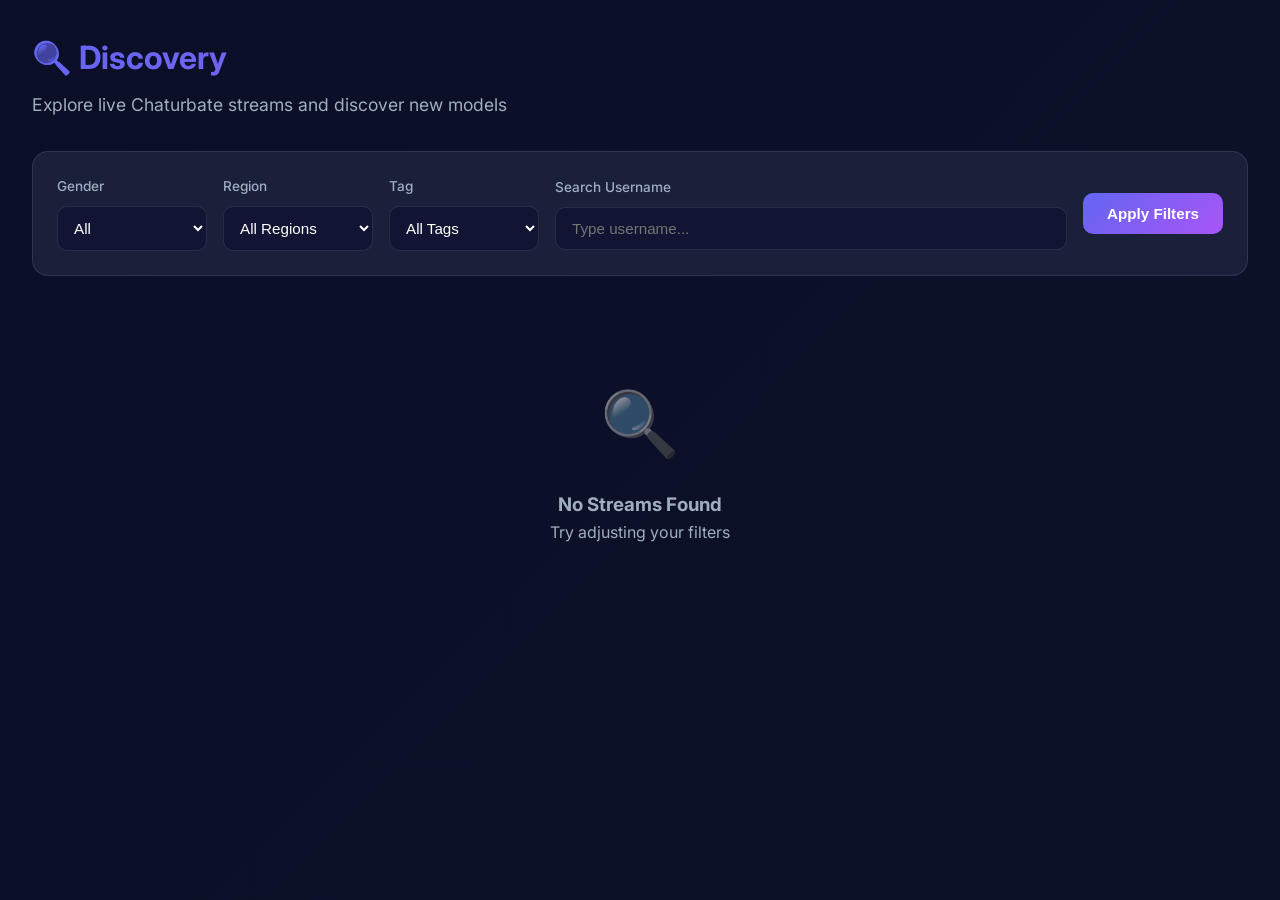
==== static/discovery.html @ 3f318bb4 "feat: ajouter une page de découverte pour parcourir les streams Chaturbate - Ajout d'une nouvelle ro" ====
<!doctype html>
<html lang="en">
<head>
  <meta charset="utf-8" />
  <meta name="viewport" content="width=device-width, initial-scale=1" />
  <title>Discovery - P-StreamRec</title>
  <link rel="preconnect" href="https://fonts.googleapis.com">
  <link rel="preconnect" href="https://fonts.gstatic.com" crossorigin>
  <link href="https://fonts.googleapis.com/css2?family=Inter:wght@400;500;600;700&display=swap" rel="stylesheet">
  <link rel="stylesheet" href="/static/styles.css">
  <style>
    * { margin: 0; padding: 0; box-sizing: border-box; }
    
    :root {
      --bg-primary: #0a0e27;
      --bg-secondary: #111432;
      --bg-card: #1a1f3a;
      --bg-card-hover: #232a4a;
      --text-primary: #ffffff;
      --text-secondary: #a0aec0;
      --accent: #6366f1;
      --accent-hover: #4f46e5;
      --success: #10b981;
      --danger: #ef4444;
      --border: rgba(255, 255, 255, 0.1);
      --shadow: 0 10px 30px rgba(0, 0, 0, 0.3);
    }
    
    body {
      font-family: 'Inter', -apple-system, BlinkMacSystemFont, 'Segoe UI', sans-serif;
      background: linear-gradient(135deg, var(--bg-primary) 0%, #0d1128 100%);
      color: var(--text-primary);
      min-height: 100vh;
      line-height: 1.6;
    }
    
    /* Container */
    .container {
      max-width: 1600px;
      margin: 0 auto;
      padding: 2rem;
    }
    
    /* Page Title */
    .page-title {
      font-size: 2rem;
      font-weight: 700;
      background: linear-gradient(135deg, #6366f1 0%, #a855f7 100%);
      background-clip: text;
      -webkit-background-clip: text;
      -webkit-text-fill-color: transparent;
      margin-bottom: 0.5rem;
    }
    
    .page-subtitle {
      color: var(--text-secondary);
      margin-bottom: 2rem;
      font-size: 1.1rem;
    }
    
    /* Filters */
    .filters {
      background: var(--bg-card);
      border-radius: 16px;
      padding: 1.5rem;
      margin-bottom: 2rem;
      border: 1px solid var(--border);
      display: flex;
      flex-wrap: wrap;
      gap: 1rem;
      align-items: center;
    }
    
    .filter-group {
      display: flex;
      flex-direction: column;
      gap: 0.5rem;
      min-width: 150px;
    }
    
    .filter-label {
      font-size: 0.85rem;
      color: var(--text-secondary);
      font-weight: 500;
    }
    
    .filter-select {
      padding: 0.75rem;
      background: var(--bg-secondary);
      border: 1px solid var(--border);
      border-radius: 10px;
      color: var(--text-primary);
      font-size: 0.95rem;
      cursor: pointer;
      transition: all 0.3s;
    }
    
    .filter-select:hover {
      border-color: var(--accent);
    }
    
    .filter-select:focus {
      outline: none;
      border-color: var(--accent);
      box-shadow: 0 0 0 3px rgba(99, 102, 241, 0.1);
    }
    
    .search-input {
      padding: 0.75rem 1rem;
      background: var(--bg-secondary);
      border: 1px solid var(--border);
      border-radius: 10px;
      color: var(--text-primary);
      font-size: 0.95rem;
      flex: 1;
      min-width: 200px;
      transition: all 0.3s;
    }
    
    .search-input:focus {
      outline: none;
      border-color: var(--accent);
      box-shadow: 0 0 0 3px rgba(99, 102, 241, 0.1);
    }
    
    .apply-filters-btn {
      padding: 0.75rem 1.5rem;
      background: linear-gradient(135deg, var(--accent) 0%, #a855f7 100%);
      color: white;
      border: none;
      border-radius: 10px;
      font-weight: 600;
      cursor: pointer;
      transition: all 0.3s;
      font-size: 0.95rem;
    }
    
    .apply-filters-btn:hover {
      transform: translateY(-2px);
      box-shadow: 0 6px 20px rgba(99, 102, 241, 0.4);
    }
    
    /* Stats */
    .stats {
      display: flex;
      gap: 1rem;
      margin-bottom: 1.5rem;
      flex-wrap: wrap;
    }
    
    .stat-card {
      background: var(--bg-card);
      border: 1px solid var(--border);
      border-radius: 12px;
      padding: 1rem 1.5rem;
      display: flex;
      align-items: center;
      gap: 0.75rem;
    }
    
    .stat-icon {
      font-size: 1.5rem;
    }
    
    .stat-info {
      display: flex;
      flex-direction: column;
    }
    
    .stat-value {
      font-size: 1.5rem;
      font-weight: 700;
      color: var(--accent);
    }
    
    .stat-label {
      font-size: 0.85rem;
      color: var(--text-secondary);
    }
    
    /* Streams Grid */
    .streams-grid {
      display: grid;
      grid-template-columns: repeat(auto-fill, minmax(280px, 1fr));
      gap: 1.5rem;
      margin-bottom: 2rem;
    }
    
    .stream-card {
      background: var(--bg-card);
      border-radius: 16px;
      overflow: hidden;
      cursor: pointer;
      transition: all 0.3s;
      border: 1px solid var(--border);
      position: relative;
    }
    
    .stream-card:hover {
      transform: translateY(-8px);
      box-shadow: var(--shadow);
      border-color: var(--accent);
    }
    
    .stream-thumbnail {
      width: 100%;
      height: 200px;
      object-fit: cover;
      background: linear-gradient(135deg, #1a1f3a 0%, #2d3356 100%);
    }
    
    .stream-info {
      padding: 1rem;
    }
    
    .stream-header {
      display: flex;
      justify-content: space-between;
      align-items: start;
      margin-bottom: 0.75rem;
    }
    
    .stream-username {
      font-size: 1.05rem;
      font-weight: 600;
      color: var(--text-primary);
      text-overflow: ellipsis;
      overflow: hidden;
      white-space: nowrap;
      max-width: 180px;
    }
    
    .stream-viewers {
      display: flex;
      align-items: center;
      gap: 0.35rem;
      font-size: 0.85rem;
      color: var(--text-secondary);
      background: rgba(99, 102, 241, 0.1);
      padding: 0.25rem 0.5rem;
      border-radius: 6px;
    }
    
    .stream-subject {
      font-size: 0.85rem;
      color: var(--text-secondary);
      margin-bottom: 0.75rem;
      display: -webkit-box;
      -webkit-line-clamp: 2;
      line-clamp: 2;
      -webkit-box-orient: vertical;
      overflow: hidden;
      min-height: 2.5rem;
    }
    
    .stream-meta {
      display: flex;
      gap: 0.5rem;
      flex-wrap: wrap;
      margin-bottom: 0.75rem;
    }
    
    .meta-badge {
      font-size: 0.75rem;
      padding: 0.25rem 0.6rem;
      border-radius: 6px;
      background: rgba(99, 102, 241, 0.15);
      color: var(--text-primary);
      border: 1px solid rgba(99, 102, 241, 0.3);
    }
    
    .stream-actions {
      display: flex;
      gap: 0.5rem;
      margin-top: 0.75rem;
    }
    
    .btn-watch {
      flex: 1;
      padding: 0.6rem;
      background: linear-gradient(135deg, var(--accent) 0%, #a855f7 100%);
      color: white;
      border: none;
      border-radius: 8px;
      font-weight: 600;
      cursor: pointer;
      transition: all 0.3s;
      font-size: 0.85rem;
    }
    
    .btn-watch:hover {
      transform: translateY(-2px);
      box-shadow: 0 4px 12px rgba(99, 102, 241, 0.4);
    }
    
    .btn-add {
      padding: 0.6rem 1rem;
      background: var(--bg-secondary);
      color: var(--text-primary);
      border: 1px solid var(--border);
      border-radius: 8px;
      font-weight: 600;
      cursor: pointer;
      transition: all 0.3s;
      font-size: 0.85rem;
    }
    
    .btn-add:hover {
      background: var(--success);
      border-color: var(--success);
      color: white;
    }
    
    .badge-overlay {
      position: absolute;
      top: 12px;
      right: 12px;
      padding: 0.35rem 0.75rem;
      border-radius: 20px;
      font-size: 0.75rem;
      font-weight: 600;
      background: rgba(239, 68, 68, 0.9);
      backdrop-filter: blur(10px);
    }
    
    .badge-hd {
      position: absolute;
      top: 12px;
      left: 12px;
      padding: 0.25rem 0.5rem;
      border-radius: 6px;
      font-size: 0.7rem;
      font-weight: 700;
      background: rgba(99, 102, 241, 0.9);
      backdrop-filter: blur(10px);
    }
    
    .badge-new {
      position: absolute;
      top: 45px;
      left: 12px;
      padding: 0.25rem 0.5rem;
      border-radius: 6px;
      font-size: 0.7rem;
      font-weight: 700;
      background: rgba(16, 185, 129, 0.9);
      backdrop-filter: blur(10px);
    }
    
    /* Pagination */
    .pagination {
      display: flex;
      justify-content: center;
      align-items: center;
      gap: 0.5rem;
      margin-top: 2rem;
    }
    
    .page-btn {
      padding: 0.75rem 1.25rem;
      background: var(--bg-card);
      border: 1px solid var(--border);
      border-radius: 10px;
      color: var(--text-primary);
      cursor: pointer;
      transition: all 0.3s;
      font-weight: 600;
    }
    
    .page-btn:hover:not(:disabled) {
      background: var(--accent);
      border-color: var(--accent);
    }
    
    .page-btn:disabled {
      opacity: 0.3;
      cursor: not-allowed;
    }
    
    .page-btn.active {
      background: var(--accent);
      border-color: var(--accent);
    }
    
    .page-info {
      color: var(--text-secondary);
      font-size: 0.95rem;
    }
    
    /* Loading */
    .loading {
      text-align: center;
      padding: 4rem 2rem;
      color: var(--text-secondary);
    }
    
    .loading-spinner {
      font-size: 3rem;
      animation: spin 1s linear infinite;
    }
    
    @keyframes spin {
      from { transform: rotate(0deg); }
      to { transform: rotate(360deg); }
    }
    
    /* Empty State */
    .empty-state {
      text-align: center;
      padding: 4rem 2rem;
      color: var(--text-secondary);
    }
    
    .empty-state-icon {
      font-size: 4rem;
      margin-bottom: 1rem;
      opacity: 0.5;
    }
  </style>
  <script src="/static/loader.js"></script>
</head>
<body>
  <div id="header-placeholder"></div>
  
  <div class="container">
    <h1 class="page-title">🔍 Discovery</h1>
    <p class="page-subtitle">Explore live Chaturbate streams and discover new models</p>
    
    <!-- Filters -->
    <div class="filters">
      <div class="filter-group">
        <label class="filter-label">Gender</label>
        <select class="filter-select" id="filterGender">
          <option value="">All</option>
          <option value="f">Female</option>
          <option value="m">Male</option>
          <option value="c">Couple</option>
          <option value="t">Trans</option>
        </select>
      </div>
      
      <div class="filter-group">
        <label class="filter-label">Region</label>
        <select class="filter-select" id="filterRegion">
          <option value="">All Regions</option>
          <option value="north_america">North America</option>
          <option value="south_america">South America</option>
          <option value="europe">Europe</option>
          <option value="asia">Asia</option>
          <option value="other">Other</option>
        </select>
      </div>
      
      <div class="filter-group">
        <label class="filter-label">Tag</label>
        <select class="filter-select" id="filterTag">
          <option value="">All Tags</option>
        </select>
      </div>
      
      <div class="filter-group" style="flex: 1; min-width: 250px;">
        <label class="filter-label">Search Username</label>
        <input type="text" class="search-input" id="searchUsername" placeholder="Type username...">
      </div>
      
      <button class="apply-filters-btn" onclick="applyFilters()">Apply Filters</button>
    </div>
    
    <!-- Stats -->
    <div class="stats" id="statsContainer" style="display: none;">
      <div class="stat-card">
        <div class="stat-icon">🎥</div>
        <div class="stat-info">
          <div class="stat-value" id="statTotal">0</div>
          <div class="stat-label">Live Streams</div>
        </div>
      </div>
      
      <div class="stat-card">
        <div class="stat-icon">👁️</div>
        <div class="stat-info">
          <div class="stat-value" id="statViewers">0</div>
          <div class="stat-label">Total Viewers</div>
        </div>
      </div>
    </div>
    
    <!-- Loading State -->
    <div class="loading" id="loadingState">
      <div class="loading-spinner">⏳</div>
      <p>Loading streams...</p>
    </div>
    
    <!-- Streams Grid -->
    <div class="streams-grid" id="streamsGrid" style="display: none;"></div>
    
    <!-- Empty State -->
    <div class="empty-state" id="emptyState" style="display: none;">
      <div class="empty-state-icon">🔍</div>
      <h3>No Streams Found</h3>
      <p>Try adjusting your filters</p>
    </div>
    
    <!-- Pagination -->
    <div class="pagination" id="paginationContainer" style="display: none;">
      <button class="page-btn" id="prevBtn" onclick="changePage(-1)">← Previous</button>
      <span class="page-info" id="pageInfo">Page 1 of 1</span>
      <button class="page-btn" id="nextBtn" onclick="changePage(1)">Next →</button>
    </div>
  </div>

  <script>
    let currentPage = 1;
    let currentFilters = {
      gender: '',
      region: '',
      tag: ''
    };
    let totalPages = 1;
    
    // Load tags on page load
    async function loadTags() {
      try {
        const res = await fetch('/api/discover/tags');
        const data = await res.json();
        
        const tagSelect = document.getElementById('filterTag');
        data.tags.forEach(tag => {
          const option = document.createElement('option');
          option.value = tag;
          option.textContent = tag;
          tagSelect.appendChild(option);
        });
      } catch (e) {
        console.error('Error loading tags:', e);
      }
    }
    
    // Load streams
    async function loadStreams() {
      const loadingState = document.getElementById('loadingState');
      const streamsGrid = document.getElementById('streamsGrid');
      const emptyState = document.getElementById('emptyState');
      const paginationContainer = document.getElementById('paginationContainer');
      const statsContainer = document.getElementById('statsContainer');
      
      loadingState.style.display = 'block';
      streamsGrid.style.display = 'none';
      emptyState.style.display = 'none';
      paginationContainer.style.display = 'none';
      statsContainer.style.display = 'none';
      
      try {
        const params = new URLSearchParams({
          page: currentPage,
          limit: 90
        });
        
        if (currentFilters.gender) params.append('gender', currentFilters.gender);
        if (currentFilters.region) params.append('region', currentFilters.region);
        if (currentFilters.tag) params.append('tag', currentFilters.tag);
        
        const res = await fetch(`/api/discover/streams?${params}`);
        const data = await res.json();
        
        loadingState.style.display = 'none';
        
        if (data.streams && data.streams.length > 0) {
          renderStreams(data.streams);
          streamsGrid.style.display = 'grid';
          
          // Update stats
          document.getElementById('statTotal').textContent = data.total || data.streams.length;
          const totalViewers = data.streams.reduce((sum, s) => sum + (s.viewers || 0), 0);
          document.getElementById('statViewers').textContent = totalViewers.toLocaleString();
          statsContainer.style.display = 'flex';
          
          // Update pagination
          totalPages = data.total_pages || 1;
          updatePagination();
          paginationContainer.style.display = 'flex';
        } else {
          emptyState.style.display = 'block';
        }
      } catch (e) {
        console.error('Error loading streams:', e);
        loadingState.style.display = 'none';
        emptyState.style.display = 'block';
      }
    }
    
    // Render streams
    function renderStreams(streams) {
      const grid = document.getElementById('streamsGrid');
      grid.innerHTML = '';
      
      // Filter by search if provided
      const searchTerm = document.getElementById('searchUsername').value.toLowerCase().trim();
      let filteredStreams = streams;
      
      if (searchTerm) {
        filteredStreams = streams.filter(s => 
          s.username.toLowerCase().includes(searchTerm)
        );
      }
      
      if (filteredStreams.length === 0) {
        grid.style.display = 'none';
        document.getElementById('emptyState').style.display = 'block';
        return;
      }
      
      filteredStreams.forEach(stream => {
        const card = document.createElement('div');
        card.className = 'stream-card';
        
        const genderIcon = {
          'female': '👩',
          'male': '👨',
          'couple': '👫',
          'trans': '🏳️‍⚧️'
        }[stream.gender] || '👤';
        
        card.innerHTML = `
          <div style="position: relative;">
            <img src="${stream.thumbnailUrl || stream.thumbnail}" 
                 alt="${stream.username}" 
                 class="stream-thumbnail"
                 onerror="this.src='data:image/svg+xml,%3Csvg xmlns=%22http://www.w3.org/2000/svg%22 width=%22280%22 height=%22200%22%3E%3Crect fill=%22%231a1f3a%22 width=%22280%22 height=%22200%22/%3E%3Ctext x=%2250%25%22 y=%2250%25%22 dominant-baseline=%22middle%22 text-anchor=%22middle%22 fill=%22%23a0aec0%22 font-size=%2218%22%3E${stream.username}%3C/text%3E%3C/svg%3E'">
            ${stream.viewers ? `<div class="badge-overlay">🔴 LIVE</div>` : ''}
            ${stream.isHd ? `<div class="badge-hd">HD</div>` : ''}
            ${stream.isNew ? `<div class="badge-new">NEW</div>` : ''}
          </div>
          
          <div class="stream-info">
            <div class="stream-header">
              <div class="stream-username" title="${stream.username}">${stream.username}</div>
              ${stream.viewers ? `<div class="stream-viewers">👁️ ${stream.viewers.toLocaleString()}</div>` : ''}
            </div>
            
            ${stream.roomSubject ? `<div class="stream-subject">${escapeHtml(stream.roomSubject)}</div>` : '<div class="stream-subject" style="min-height: 2.5rem;"></div>'}
            
            <div class="stream-meta">
              ${stream.gender ? `<span class="meta-badge">${genderIcon} ${stream.gender}</span>` : ''}
              ${stream.age ? `<span class="meta-badge">🎂 ${stream.age}</span>` : ''}
              ${stream.location ? `<span class="meta-badge">📍 ${escapeHtml(stream.location)}</span>` : ''}
            </div>
            
            <div class="stream-actions">
              <button class="btn-watch" onclick="window.open('${stream.chatUrl}', '_blank')">
                👁️ Watch
              </button>
              <button class="btn-add" onclick="addStreamToModels('${stream.username}')" title="Add to my models">
                ➕
              </button>
            </div>
          </div>
        `;
        
        grid.appendChild(card);
      });
    }
    
    // Helper to escape HTML
    function escapeHtml(text) {
      const div = document.createElement('div');
      div.textContent = text;
      return div.innerHTML;
    }
    
    // Add stream to models
    async function addStreamToModels(username) {
      try {
        const res = await fetch('/api/models', {
          method: 'POST',
          headers: { 'Content-Type': 'application/json' },
          body: JSON.stringify({
            username: username,
            autoRecord: true,
            recordQuality: 'best',
            retentionDays: 30
          })
        });
        
        if (res.ok) {
          alert(`✅ ${username} added to your models!`);
        } else if (res.status === 409) {
          alert(`⚠️ ${username} is already in your models.`);
        } else {
          alert('❌ Error adding model.');
        }
      } catch (e) {
        console.error('Error adding model:', e);
        alert('❌ Error adding model.');
      }
    }
    
    // Apply filters
    function applyFilters() {
      currentFilters.gender = document.getElementById('filterGender').value;
      currentFilters.region = document.getElementById('filterRegion').value;
      currentFilters.tag = document.getElementById('filterTag').value;
      currentPage = 1;
      loadStreams();
    }
    
    // Change page
    function changePage(delta) {
      const newPage = currentPage + delta;
      if (newPage >= 1 && newPage <= totalPages) {
        currentPage = newPage;
        loadStreams();
        window.scrollTo({ top: 0, behavior: 'smooth' });
      }
    }
    
    // Update pagination UI
    function updatePagination() {
      document.getElementById('pageInfo').textContent = `Page ${currentPage} of ${totalPages}`;
      document.getElementById('prevBtn').disabled = currentPage === 1;
      document.getElementById('nextBtn').disabled = currentPage >= totalPages;
    }
    
    // Search on Enter
    document.addEventListener('DOMContentLoaded', () => {
      document.getElementById('searchUsername').addEventListener('keypress', (e) => {
        if (e.key === 'Enter') {
          applyFilters();
        }
      });
      
      loadTags();
      loadStreams();
    });
  </script>
  
  <div id="footer-placeholder"></div>
</body>
</html>
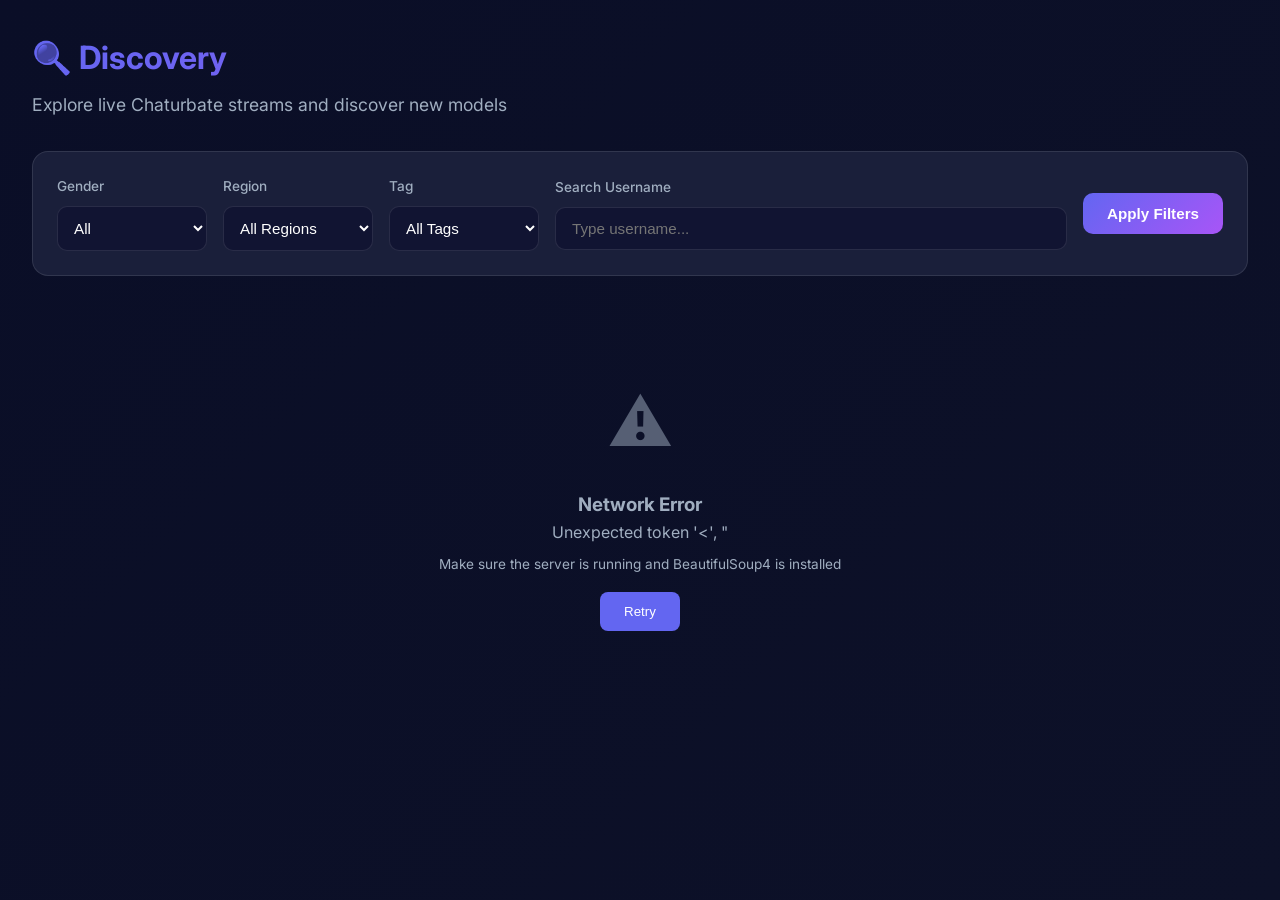
==== commit 27c96e44: "feat: remplacer l'API par le web scraping pour Chaturbate - Remplacé l'utilisation de l'API publique" ====
--- a/static/discovery.html
+++ b/static/discovery.html
@@ -560,12 +560,30 @@
         if (currentFilters.region) params.append('region', currentFilters.region);
         if (currentFilters.tag) params.append('tag', currentFilters.tag);
         
+        console.log('Fetching streams with params:', params.toString());
+        
         const res = await fetch(`/api/discover/streams?${params}`);
+        console.log('Response status:', res.status);
+        
         const data = await res.json();
+        console.log('Response data:', data);
         
         loadingState.style.display = 'none';
         
+        if (data.error) {
+          console.error('API Error:', data.error);
+          document.getElementById('emptyState').innerHTML = `
+            <div class="empty-state-icon">⚠️</div>
+            <h3>Error Loading Streams</h3>
+            <p>${data.error}</p>
+            <button onclick="loadStreams()" style="margin-top: 1rem; padding: 0.75rem 1.5rem; background: var(--accent); color: white; border: none; border-radius: 8px; cursor: pointer;">Retry</button>
+          `;
+          emptyState.style.display = 'block';
+          return;
+        }
+        
         if (data.streams && data.streams.length > 0) {
+          console.log('Rendering', data.streams.length, 'streams');
           renderStreams(data.streams);
           streamsGrid.style.display = 'grid';
           
@@ -580,11 +598,25 @@
           updatePagination();
           paginationContainer.style.display = 'flex';
         } else {
+          console.warn('No streams found');
+          document.getElementById('emptyState').innerHTML = `
+            <div class="empty-state-icon">🔍</div>
+            <h3>No Streams Found</h3>
+            <p>Try adjusting your filters or check your internet connection</p>
+            <button onclick="loadStreams()" style="margin-top: 1rem; padding: 0.75rem 1.5rem; background: var(--accent); color: white; border: none; border-radius: 8px; cursor: pointer;">Retry</button>
+          `;
           emptyState.style.display = 'block';
         }
       } catch (e) {
         console.error('Error loading streams:', e);
         loadingState.style.display = 'none';
+        document.getElementById('emptyState').innerHTML = `
+          <div class="empty-state-icon">⚠️</div>
+          <h3>Network Error</h3>
+          <p>${e.message}</p>
+          <p style="font-size: 0.85rem; margin-top: 0.5rem; color: var(--text-secondary);">Make sure the server is running and BeautifulSoup4 is installed</p>
+          <button onclick="loadStreams()" style="margin-top: 1rem; padding: 0.75rem 1.5rem; background: var(--accent); color: white; border: none; border-radius: 8px; cursor: pointer;">Retry</button>
+        `;
         emptyState.style.display = 'block';
       }
     }
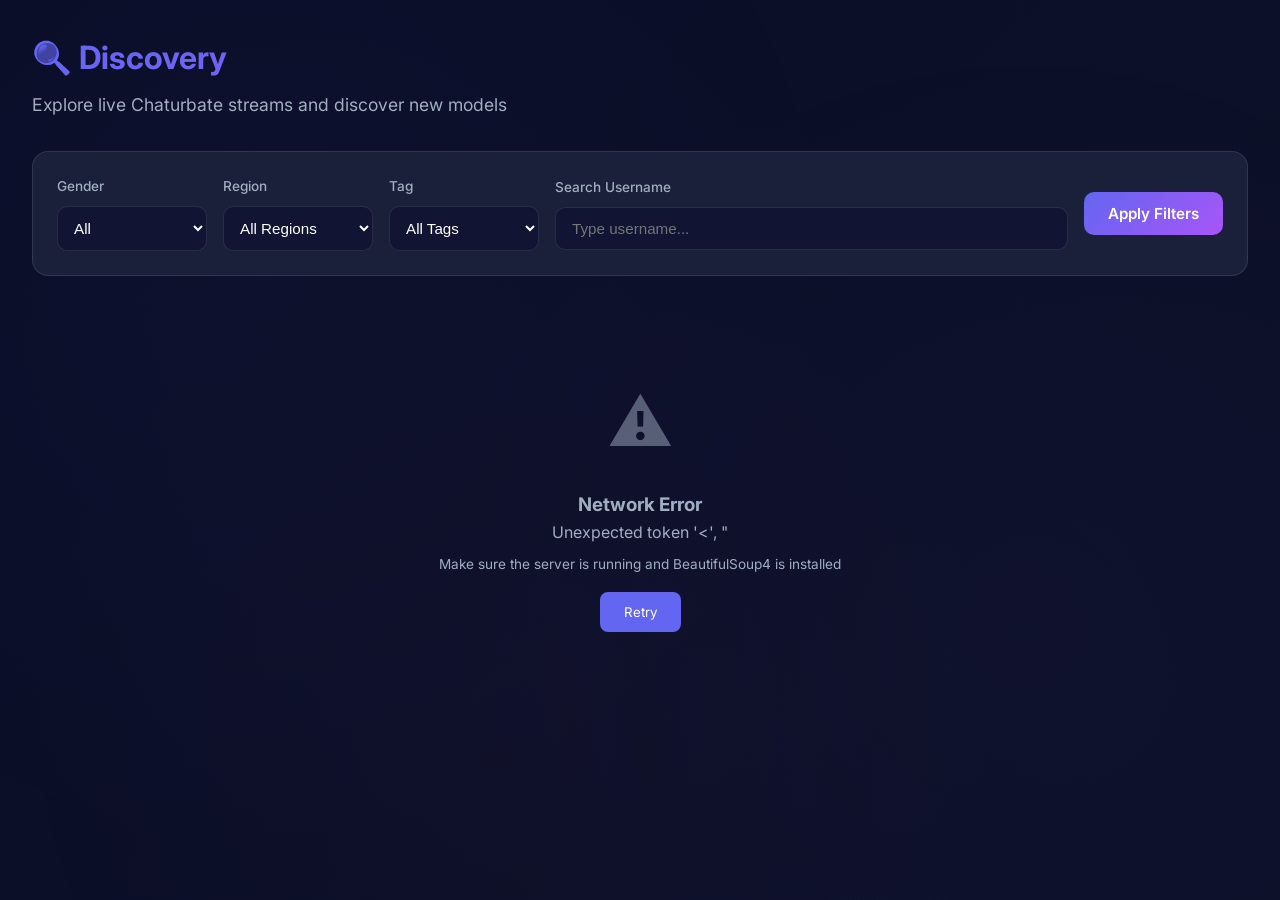
==== commit 1daae320: "refactor: déplacer les fonctions de paramètres vers un fichier dédié - Extrait les fonctions de gest" ====
--- a/static/discovery.html
+++ b/static/discovery.html
@@ -418,9 +418,24 @@
     }
   </style>
   <script src="/static/loader.js"></script>
+  <script src="/static/settings.js"></script>
 </head>
 <body>
   <div id="header-placeholder"></div>
+  
+  <script>
+    // Inject header-right content after header loads
+    document.addEventListener('DOMContentLoaded', () => {
+      setTimeout(() => {
+        const headerRight = document.getElementById('headerRight');
+        if (headerRight) {
+          headerRight.innerHTML = `
+            <button class="settings-btn" onclick="openSettingsModal()" title="Settings">⚙️</button>
+          `;
+        }
+      }, 100);
+    });
+  </script>
   
   <div class="container">
     <h1 class="page-title">🔍 Discovery</h1>
@@ -572,11 +587,42 @@
         
         if (data.error) {
           console.error('API Error:', data.error);
+          
+          // Check if it's a 403 error
+          const is403 = data.error.includes('403') || data.error.includes('Forbidden');
+          const errorTitle = is403 ? '🚫 Access Blocked by Chaturbate' : '⚠️ Error Loading Streams';
+          
+          let errorDetails = `<p style="color: var(--text-secondary); margin: 1rem 0;">${escapeHtml(data.error)}</p>`;
+          
+          if (is403) {
+            errorDetails += `
+              <div style="background: rgba(239, 68, 68, 0.1); border: 1px solid rgba(239, 68, 68, 0.3); border-radius: 12px; padding: 1.5rem; margin: 1.5rem 0; text-align: left;">
+                <h4 style="color: var(--danger); margin: 0 0 1rem 0; font-size: 1.1rem;">📋 Quick Fix:</h4>
+                <p style="color: var(--text-primary); line-height: 1.8; margin: 0 0 1rem 0;">
+                  Click the <strong>⚙️ Settings</strong> button above and add your Chaturbate cookie to enable Discovery.
+                </p>
+                <button onclick="openSettingsModal(); document.getElementById('emptyState').style.display = 'none';" style="width: 100%; padding: 0.875rem; background: var(--success); color: white; border: none; border-radius: 8px; cursor: pointer; font-weight: 600; font-size: 1rem;">
+                  ⚙️ Open Settings & Configure Cookie
+                </button>
+                <details style="margin-top: 1rem;">
+                  <summary style="cursor: pointer; color: var(--accent); font-weight: 600;">📋 Detailed Instructions</summary>
+                  <ol style="color: var(--text-secondary); line-height: 1.8; padding-left: 1.5rem; margin: 1rem 0 0 0; font-size: 0.9rem;">
+                    <li>Open <a href="https://chaturbate.com" target="_blank" style="color: var(--accent);">chaturbate.com</a> in your browser</li>
+                    <li>Press <kbd style="background: var(--bg-secondary); padding: 0.2rem 0.4rem; border-radius: 4px;">F12</kbd> to open DevTools</li>
+                    <li>Go to <strong>Application</strong> tab → <strong>Cookies</strong></li>
+                    <li>Copy the <code style="background: var(--bg-secondary); padding: 0.2rem 0.4rem; border-radius: 4px;">csrftoken</code> value</li>
+                    <li>Paste it in Settings as: <code style="background: var(--bg-secondary); padding: 0.2rem 0.4rem; border-radius: 4px;">csrftoken=YOUR_VALUE</code></li>
+                  </ol>
+                </details>
+              </div>
+            `;
+          }
+          
           document.getElementById('emptyState').innerHTML = `
-            <div class="empty-state-icon">⚠️</div>
-            <h3>Error Loading Streams</h3>
-            <p>${data.error}</p>
-            <button onclick="loadStreams()" style="margin-top: 1rem; padding: 0.75rem 1.5rem; background: var(--accent); color: white; border: none; border-radius: 8px; cursor: pointer;">Retry</button>
+            <div class="empty-state-icon">${is403 ? '🚫' : '⚠️'}</div>
+            <h3>${errorTitle}</h3>
+            ${errorDetails}
+            ${!is403 ? '<button onclick="loadStreams()" style="margin-top: 1rem; padding: 0.75rem 1.5rem; background: var(--accent); color: white; border: none; border-radius: 8px; cursor: pointer; font-weight: 600;">🔄 Retry</button>' : ''}
           `;
           emptyState.style.display = 'block';
           return;
--- a/static/styles.css
+++ b/static/styles.css
@@ -0,0 +1,1296 @@
+/* ============================================
+   GLOBAL STYLES & VARIABLES
+   ============================================ */
+
+* { 
+  margin: 0; 
+  padding: 0; 
+  box-sizing: border-box; 
+}
+
+:root {
+  /* Couleurs principales */
+  --bg-primary: #0a0e27;
+  --bg-secondary: #111432;
+  --bg-dark: #0f1419;
+  --bg-card: #1a1f3a;
+  --bg-card-hover: #232a4a;
+  --bg-glass: rgba(26, 31, 58, 0.7);
+  
+  /* Texte */
+  --text-primary: #ffffff;
+  --text-secondary: #a0aec0;
+  --text-muted: #6b7280;
+  
+  /* Accents */
+  --accent: #6366f1;
+  --accent-hover: #4f46e5;
+  --accent-light: #818cf8;
+  --success: #10b981;
+  --success-light: #34d399;
+  --danger: #ef4444;
+  --danger-light: #f87171;
+  --warning: #f59e0b;
+  
+  /* Bordures & Ombres */
+  --border: rgba(255, 255, 255, 0.1);
+  --border-light: rgba(255, 255, 255, 0.05);
+  --shadow-sm: 0 2px 8px rgba(0, 0, 0, 0.1);
+  --shadow: 0 10px 30px rgba(0, 0, 0, 0.3);
+  --shadow-lg: 0 20px 60px rgba(0, 0, 0, 0.5);
+  --shadow-glow: 0 0 20px rgba(99, 102, 241, 0.3);
+  
+  /* Animations */
+  --transition-fast: 0.15s ease;
+  --transition-normal: 0.3s cubic-bezier(0.4, 0, 0.2, 1);
+  --transition-slow: 0.5s cubic-bezier(0.4, 0, 0.2, 1);
+}
+
+body {
+  font-family: 'Inter', -apple-system, BlinkMacSystemFont, 'Segoe UI', sans-serif;
+  background: linear-gradient(135deg, var(--bg-primary) 0%, #0d1128 50%, #0a0e27 100%);
+  background-attachment: fixed;
+  color: var(--text-primary);
+  line-height: 1.6;
+  min-height: 100vh;
+  overflow-x: hidden;
+  -webkit-font-smoothing: antialiased;
+  -moz-osx-font-smoothing: grayscale;
+}
+
+/* Effet de particules subtil en arrière-plan */
+body::before {
+  content: '';
+  position: fixed;
+  top: 0;
+  left: 0;
+  width: 100%;
+  height: 100%;
+  background-image: 
+    radial-gradient(circle at 20% 30%, rgba(99, 102, 241, 0.03) 0%, transparent 50%),
+    radial-gradient(circle at 80% 70%, rgba(139, 92, 246, 0.03) 0%, transparent 50%),
+    radial-gradient(circle at 40% 80%, rgba(236, 72, 153, 0.02) 0%, transparent 50%);
+  pointer-events: none;
+  z-index: 0;
+}
+
+/* ============================================
+   HEADER
+   ============================================ */
+
+.header {
+  background: var(--bg-glass);
+  backdrop-filter: blur(20px) saturate(180%);
+  -webkit-backdrop-filter: blur(20px) saturate(180%);
+  border-bottom: 1px solid var(--border);
+  padding: 1.5rem 2rem;
+  display: flex;
+  justify-content: space-between;
+  align-items: center;
+  position: sticky;
+  top: 0;
+  z-index: 1000;
+  box-shadow: 0 4px 20px rgba(0, 0, 0, 0.15);
+  transition: all var(--transition-normal);
+}
+
+.header::after {
+  content: '';
+  position: absolute;
+  bottom: -1px;
+  left: 0;
+  right: 0;
+  height: 1px;
+  background: linear-gradient(90deg, transparent, var(--accent), transparent);
+  opacity: 0.3;
+}
+
+.header-left {
+  display: flex;
+  align-items: center;
+  gap: 1.5rem;
+  position: relative;
+  z-index: 1;
+}
+
+.logo {
+  font-size: 1.75rem;
+  font-weight: 700;
+  background: linear-gradient(135deg, #8b5cf6 0%, #ec4899 100%);
+  -webkit-background-clip: text;
+  -webkit-text-fill-color: transparent;
+  background-clip: text;
+  cursor: pointer;
+  user-select: none;
+  transition: all var(--transition-normal);
+  letter-spacing: -0.5px;
+  position: relative;
+}
+
+.logo:hover {
+  transform: scale(1.05);
+  filter: brightness(1.2);
+}
+
+.logo::after {
+  content: '';
+  position: absolute;
+  bottom: -2px;
+  left: 0;
+  width: 0;
+  height: 2px;
+  background: linear-gradient(135deg, #8b5cf6 0%, #ec4899 100%);
+  transition: width var(--transition-normal);
+}
+
+.logo:hover::after {
+  width: 100%;
+}
+
+.version {
+  font-size: 0.75rem;
+  color: var(--text-secondary);
+  background: rgba(99, 102, 241, 0.15);
+  padding: 0.35rem 0.75rem;
+  border-radius: 6px;
+  border: 1px solid rgba(99, 102, 241, 0.3);
+  font-weight: 500;
+  transition: all var(--transition-normal);
+  cursor: default;
+}
+
+.version:hover {
+  background: rgba(99, 102, 241, 0.25);
+  border-color: rgba(99, 102, 241, 0.5);
+  transform: translateY(-1px);
+}
+
+.header-right {
+  display: flex;
+  align-items: center;
+  gap: 1rem;
+  position: relative;
+  z-index: 1;
+}
+
+.back-btn {
+  border: none;
+  background: rgba(255, 255, 255, 0.05);
+  color: var(--text-primary);
+  font-size: 1.5rem;
+  cursor: pointer;
+  padding: 0.75rem;
+  border-radius: 12px;
+  transition: all var(--transition-normal);
+  border: 1px solid var(--border);
+}
+
+.back-btn:hover {
+  background: rgba(255, 255, 255, 0.1);
+  transform: translateY(-2px);
+  box-shadow: var(--shadow-sm);
+  border-color: var(--accent);
+}
+
+/* ============================================
+   ADD BUTTON
+   ============================================ */
+
+.add-btn {
+  width: 56px;
+  height: 56px;
+  border-radius: 50%;
+  background: linear-gradient(135deg, #8b5cf6 0%, #ec4899 100%);
+  border: 2px solid rgba(255, 255, 255, 0.2);
+  color: white;
+  font-size: 32px;
+  font-weight: 300;
+  line-height: 1;
+  cursor: pointer;
+  transition: all var(--transition-normal);
+  display: flex;
+  align-items: center;
+  justify-content: center;
+  box-shadow: 0 8px 24px rgba(139, 92, 246, 0.4);
+  position: relative;
+  overflow: visible;
+}
+
+.add-btn::before {
+  content: '';
+  position: absolute;
+  width: 100%;
+  height: 100%;
+  border-radius: 50%;
+  background: linear-gradient(135deg, #8b5cf6 0%, #ec4899 100%);
+  opacity: 0.5;
+  animation: pulse-ring 2s cubic-bezier(0.4, 0, 0.6, 1) infinite;
+  z-index: -1;
+}
+
+@keyframes pulse-ring {
+  0% {
+    transform: scale(1);
+    opacity: 0.5;
+  }
+  50%, 100% {
+    transform: scale(1.5);
+    opacity: 0;
+  }
+}
+
+.add-btn:hover {
+  transform: scale(1.15) rotate(90deg);
+  box-shadow: 0 12px 32px rgba(139, 92, 246, 0.6), var(--shadow-glow);
+  border-color: rgba(255, 255, 255, 0.4);
+}
+
+.add-btn:active {
+  transform: scale(1.05) rotate(90deg);
+}
+
+/* ============================================
+   CONTAINER
+   ============================================ */
+
+.container {
+  max-width: 1600px;
+  margin: 0 auto;
+  padding: 2.5rem;
+  position: relative;
+  z-index: 1;
+}
+
+/* ============================================
+   MODELS GRID
+   ============================================ */
+
+.models-grid {
+  display: grid;
+  grid-template-columns: repeat(auto-fill, minmax(300px, 1fr));
+  gap: 2rem;
+}
+
+/* ============================================
+   MODEL CARD
+   ============================================ */
+
+.model-card {
+  background: var(--bg-glass);
+  backdrop-filter: blur(10px);
+  -webkit-backdrop-filter: blur(10px);
+  border-radius: 16px;
+  overflow: hidden;
+  cursor: pointer;
+  transition: all var(--transition-normal);
+  position: relative;
+  border: 1px solid var(--border);
+  box-shadow: var(--shadow-sm);
+}
+
+.model-card::before {
+  content: '';
+  position: absolute;
+  top: 0;
+  left: 0;
+  right: 0;
+  bottom: 0;
+  background: linear-gradient(135deg, rgba(99, 102, 241, 0.05) 0%, transparent 50%);
+  opacity: 0;
+  transition: opacity var(--transition-normal);
+  pointer-events: none;
+}
+
+.model-card:hover {
+  transform: translateY(-8px) scale(1.02);
+  box-shadow: var(--shadow-lg), var(--shadow-glow);
+  border-color: var(--accent);
+}
+
+.model-card:hover::before {
+  opacity: 1;
+}
+
+.model-card.online {
+  border-color: rgba(34, 197, 94, 0.4);
+}
+
+.model-card.online:hover {
+  border-color: var(--success);
+  box-shadow: 0 20px 60px rgba(0, 0, 0, 0.5), 0 0 20px rgba(34, 197, 94, 0.3);
+}
+
+.model-card.recording {
+  border-color: rgba(239, 68, 68, 0.6);
+  animation: pulse-card 2s cubic-bezier(0.4, 0, 0.6, 1) infinite;
+}
+
+.model-card.recording:hover {
+  border-color: var(--danger);
+  box-shadow: 0 20px 60px rgba(0, 0, 0, 0.5), 0 0 30px rgba(239, 68, 68, 0.4);
+}
+
+@keyframes pulse-card {
+  0%, 100% { 
+    box-shadow: 0 2px 8px rgba(0, 0, 0, 0.1), 0 0 0 0 rgba(239, 68, 68, 0.4); 
+  }
+  50% { 
+    box-shadow: 0 2px 8px rgba(0, 0, 0, 0.1), 0 0 0 12px rgba(239, 68, 68, 0); 
+  }
+}
+
+.model-thumbnail {
+  width: 100%;
+  height: 220px;
+  object-fit: cover;
+  background: linear-gradient(135deg, var(--bg-dark) 0%, var(--bg-card) 100%);
+  transition: all var(--transition-normal);
+  position: relative;
+}
+
+.model-thumbnail::after {
+  content: '';
+  position: absolute;
+  top: 0;
+  left: 0;
+  right: 0;
+  bottom: 0;
+  background: linear-gradient(180deg, transparent 0%, rgba(0, 0, 0, 0.4) 100%);
+  pointer-events: none;
+}
+
+.model-card:hover .model-thumbnail {
+  transform: scale(1.05);
+}
+
+/* ============================================
+   BADGES
+   ============================================ */
+
+.badge {
+  position: absolute;
+  top: 1rem;
+  right: 1rem;
+  padding: 0.4rem 0.9rem;
+  border-radius: 8px;
+  font-size: 0.75rem;
+  font-weight: 700;
+  backdrop-filter: blur(12px);
+  -webkit-backdrop-filter: blur(12px);
+  z-index: 10;
+  text-transform: uppercase;
+  letter-spacing: 0.5px;
+  box-shadow: 0 4px 12px rgba(0, 0, 0, 0.3);
+  transition: all var(--transition-normal);
+}
+
+.badge.live {
+  background: rgba(34, 197, 94, 0.95);
+  color: white;
+  border: 1px solid rgba(255, 255, 255, 0.3);
+  animation: glow-green 2s ease-in-out infinite;
+}
+
+.badge.recording {
+  background: rgba(239, 68, 68, 0.95);
+  color: white;
+  border: 1px solid rgba(255, 255, 255, 0.3);
+  animation: blink-recording 1.5s infinite, glow-red 2s ease-in-out infinite;
+}
+
+.badge.recordings-count {
+  background: rgba(99, 102, 241, 0.95);
+  color: white;
+  right: auto;
+  left: 1rem;
+  border: 1px solid rgba(255, 255, 255, 0.3);
+}
+
+@keyframes blink-recording {
+  0%, 50%, 100% { opacity: 1; }
+  25%, 75% { opacity: 0.7; }
+}
+
+@keyframes glow-green {
+  0%, 100% { 
+    box-shadow: 0 4px 12px rgba(0, 0, 0, 0.3), 0 0 15px rgba(34, 197, 94, 0.4); 
+  }
+  50% { 
+    box-shadow: 0 4px 12px rgba(0, 0, 0, 0.3), 0 0 25px rgba(34, 197, 94, 0.6); 
+  }
+}
+
+@keyframes glow-red {
+  0%, 100% { 
+    box-shadow: 0 4px 12px rgba(0, 0, 0, 0.3), 0 0 15px rgba(239, 68, 68, 0.4); 
+  }
+  50% { 
+    box-shadow: 0 4px 12px rgba(0, 0, 0, 0.3), 0 0 25px rgba(239, 68, 68, 0.6); 
+  }
+}
+
+/* ============================================
+   MODEL INFO
+   ============================================ */
+
+.model-info {
+  padding: 1.25rem;
+  background: rgba(0, 0, 0, 0.2);
+}
+
+.model-name {
+  font-size: 1.125rem;
+  font-weight: 600;
+  margin-bottom: 0.75rem;
+  color: var(--text-primary);
+  transition: color var(--transition-fast);
+}
+
+.model-card:hover .model-name {
+  color: var(--accent-light);
+}
+
+.model-status {
+  display: flex;
+  align-items: center;
+  gap: 0.75rem;
+  color: var(--text-secondary);
+  font-size: 0.875rem;
+  font-weight: 500;
+}
+
+/* ============================================
+   STATUS DOTS
+   ============================================ */
+
+.status-dot {
+  width: 10px;
+  height: 10px;
+  border-radius: 50%;
+  background: var(--text-muted);
+  position: relative;
+  transition: all var(--transition-normal);
+}
+
+.status-dot::after {
+  content: '';
+  position: absolute;
+  top: -2px;
+  left: -2px;
+  right: -2px;
+  bottom: -2px;
+  border-radius: 50%;
+  border: 2px solid currentColor;
+  opacity: 0;
+  animation: ping 2s cubic-bezier(0, 0, 0.2, 1) infinite;
+}
+
+.status-dot.online {
+  background: var(--success);
+  box-shadow: 0 0 12px var(--success), 0 0 4px var(--success);
+}
+
+.status-dot.online::after {
+  border-color: var(--success);
+  opacity: 1;
+}
+
+.status-dot.recording {
+  background: var(--danger);
+  box-shadow: 0 0 12px var(--danger), 0 0 4px var(--danger);
+  animation: pulse-dot 1.5s infinite;
+}
+
+.status-dot.recording::after {
+  border-color: var(--danger);
+  opacity: 1;
+}
+
+.status-dot.offline {
+  background: var(--text-muted);
+  box-shadow: none;
+}
+
+@keyframes pulse-dot {
+  0%, 100% { opacity: 1; transform: scale(1); }
+  50% { opacity: 0.7; transform: scale(0.9); }
+}
+
+@keyframes ping {
+  75%, 100% {
+    transform: scale(2);
+    opacity: 0;
+  }
+}
+
+/* ============================================
+   EMPTY STATE
+   ============================================ */
+
+.empty-state {
+  text-align: center;
+  padding: 6rem 2rem;
+  color: var(--text-secondary);
+  display: none;
+  animation: fadeIn 0.5s ease-out;
+}
+
+.empty-state-icon {
+  font-size: 5rem;
+  margin-bottom: 1.5rem;
+  opacity: 0.4;
+  animation: float 3s ease-in-out infinite;
+}
+
+@keyframes float {
+  0%, 100% { transform: translateY(0); }
+  50% { transform: translateY(-10px); }
+}
+
+@keyframes fadeIn {
+  from { opacity: 0; transform: translateY(20px); }
+  to { opacity: 1; transform: translateY(0); }
+}
+
+/* ============================================
+   MODAL
+   ============================================ */
+
+.modal {
+  display: none;
+  position: fixed;
+  top: 0;
+  left: 0;
+  width: 100%;
+  height: 100%;
+  background: rgba(0, 0, 0, 0.85);
+  backdrop-filter: blur(8px);
+  -webkit-backdrop-filter: blur(8px);
+  z-index: 2000;
+  align-items: center;
+  justify-content: center;
+  padding: 1rem;
+  animation: fadeInModal 0.3s ease-out;
+}
+
+.modal.active {
+  display: flex;
+}
+
+@keyframes fadeInModal {
+  from { opacity: 0; }
+  to { opacity: 1; }
+}
+
+.modal-content {
+  background: var(--bg-glass);
+  backdrop-filter: blur(20px);
+  -webkit-backdrop-filter: blur(20px);
+  border-radius: 20px;
+  padding: 2.5rem;
+  max-width: 540px;
+  width: 100%;
+  max-height: 90vh;
+  overflow-y: auto;
+  border: 1px solid var(--border);
+  box-shadow: var(--shadow-lg), var(--shadow-glow);
+  animation: slideUpModal 0.4s cubic-bezier(0.4, 0, 0.2, 1);
+  position: relative;
+}
+
+@keyframes slideUpModal {
+  from { 
+    opacity: 0; 
+    transform: translateY(40px) scale(0.95); 
+  }
+  to { 
+    opacity: 1; 
+    transform: translateY(0) scale(1); 
+  }
+}
+
+.modal-header {
+  font-size: 1.75rem;
+  font-weight: 700;
+  margin-bottom: 2rem;
+  background: linear-gradient(135deg, #6366f1 0%, #a855f7 100%);
+  -webkit-background-clip: text;
+  -webkit-text-fill-color: transparent;
+  background-clip: text;
+  letter-spacing: -0.5px;
+}
+
+/* ============================================
+   FORM
+   ============================================ */
+
+.form-group {
+  margin-bottom: 1.75rem;
+}
+
+.form-group label {
+  display: block;
+  margin-bottom: 0.75rem;
+  color: var(--text-primary);
+  font-weight: 600;
+  font-size: 0.95rem;
+}
+
+.form-group input,
+.form-group select {
+  width: 100%;
+  padding: 0.95rem 1.1rem;
+  border: 1.5px solid var(--border);
+  border-radius: 12px;
+  background: rgba(0, 0, 0, 0.3);
+  color: var(--text-primary);
+  font-size: 1rem;
+  transition: all var(--transition-normal);
+  font-family: inherit;
+}
+
+.form-group input:hover,
+.form-group select:hover {
+  border-color: var(--border-light);
+  background: rgba(0, 0, 0, 0.4);
+}
+
+.form-group input:focus,
+.form-group select:focus {
+  outline: none;
+  border-color: var(--accent);
+  background: rgba(0, 0, 0, 0.5);
+  box-shadow: 0 0 0 3px rgba(99, 102, 241, 0.1);
+  transform: translateY(-1px);
+}
+
+.form-group small {
+  display: block;
+  margin-top: 0.5rem;
+  color: var(--text-secondary);
+  font-size: 0.85rem;
+}
+
+/* ============================================
+   BUTTONS
+   ============================================ */
+
+button {
+  font-family: inherit;
+  cursor: pointer;
+}
+
+.btn-primary {
+  background: linear-gradient(135deg, var(--accent) 0%, #a855f7 100%);
+  color: white;
+  border: none;
+  padding: 0.95rem 2rem;
+  border-radius: 12px;
+  cursor: pointer;
+  font-weight: 600;
+  font-size: 1rem;
+  transition: all var(--transition-normal);
+  box-shadow: 0 4px 12px rgba(99, 102, 241, 0.3);
+  position: relative;
+  overflow: hidden;
+}
+
+.btn-primary::before {
+  content: '';
+  position: absolute;
+  top: 0;
+  left: -100%;
+  width: 100%;
+  height: 100%;
+  background: linear-gradient(90deg, transparent, rgba(255, 255, 255, 0.2), transparent);
+  transition: left 0.5s;
+}
+
+.btn-primary:hover::before {
+  left: 100%;
+}
+
+.btn-primary:hover {
+  transform: translateY(-3px);
+  box-shadow: 0 8px 20px rgba(99, 102, 241, 0.5);
+}
+
+.btn-primary:active {
+  transform: translateY(-1px);
+  box-shadow: 0 4px 12px rgba(99, 102, 241, 0.4);
+}
+
+.btn-secondary {
+  background: rgba(255, 255, 255, 0.05);
+  color: var(--text-secondary);
+  border: 1px solid var(--border);
+  padding: 0.95rem 2rem;
+  border-radius: 12px;
+  cursor: pointer;
+  font-weight: 600;
+  font-size: 1rem;
+  transition: all var(--transition-normal);
+}
+
+.btn-secondary:hover {
+  background: rgba(255, 255, 255, 0.1);
+  color: var(--text-primary);
+  border-color: var(--accent);
+  transform: translateY(-2px);
+}
+
+.btn-secondary:active {
+  transform: translateY(0);
+}
+
+.modal-actions {
+  display: flex;
+  gap: 1rem;
+  margin-top: 2.5rem;
+}
+
+.modal-actions button {
+  flex: 1;
+}
+
+/* ============================================
+   NOTIFICATIONS
+   ============================================ */
+
+.notification {
+  position: fixed;
+  top: 5.5rem;
+  right: 2rem;
+  background: var(--bg-glass);
+  backdrop-filter: blur(20px);
+  -webkit-backdrop-filter: blur(20px);
+  padding: 1.25rem 1.75rem;
+  border-radius: 12px;
+  border: 1.5px solid var(--border);
+  box-shadow: var(--shadow-lg);
+  z-index: 3000;
+  animation: slideInRight 0.4s cubic-bezier(0.4, 0, 0.2, 1);
+  max-width: 420px;
+  font-weight: 500;
+}
+
+@keyframes slideInRight {
+  from { 
+    opacity: 0; 
+    transform: translateX(100px); 
+  }
+  to { 
+    opacity: 1; 
+    transform: translateX(0); 
+  }
+}
+
+.notification.success {
+  border-color: var(--success);
+  background: rgba(34, 197, 94, 0.15);
+  box-shadow: var(--shadow-lg), 0 0 20px rgba(34, 197, 94, 0.2);
+}
+
+.notification.error {
+  border-color: var(--danger);
+  background: rgba(239, 68, 68, 0.15);
+  box-shadow: var(--shadow-lg), 0 0 20px rgba(239, 68, 68, 0.2);
+}
+
+/* Tabs */
+.tabs {
+  display: flex;
+  gap: 0.5rem;
+  margin-bottom: 2rem;
+  border-bottom: 1px solid var(--border);
+}
+
+.tab-btn {
+  background: none;
+  border: none;
+  padding: 1rem 1.5rem;
+  cursor: pointer;
+  color: var(--text-secondary);
+  font-weight: 500;
+  transition: all 0.2s;
+  border-bottom: 2px solid transparent;
+}
+
+.tab-btn:hover {
+  color: var(--text-primary);
+}
+
+.tab-btn.active {
+  color: var(--accent);
+  border-bottom-color: var(--accent);
+}
+
+.tab-content {
+  display: none;
+}
+
+.tab-content.active {
+  display: block;
+}
+
+/* Video Player */
+.player-container {
+  position: relative;
+  background: #000;
+  border-radius: 12px;
+  overflow: hidden;
+  margin-bottom: 2rem;
+  aspect-ratio: 16/9;
+}
+
+.video-player {
+  width: 100%;
+  height: 100%;
+  display: block;
+  object-fit: contain;
+}
+
+.quality-selector {
+  position: absolute;
+  top: 1rem;
+  right: 1rem;
+  z-index: 10;
+}
+
+.quality-selector select {
+  background: rgba(0, 0, 0, 0.8);
+  color: white;
+  border: 1px solid rgba(255, 255, 255, 0.3);
+  padding: 0.5rem;
+  border-radius: 6px;
+  cursor: pointer;
+}
+
+/* Empty message */
+.empty-message {
+  display: flex;
+  flex-direction: column;
+  align-items: center;
+  justify-content: center;
+  min-height: 400px;
+  padding: 3rem 1rem;
+  color: var(--text-secondary);
+}
+
+.empty-message .icon {
+  font-size: 3rem;
+  margin-bottom: 1rem;
+  opacity: 0.5;
+}
+
+/* Model page specific */
+.model-title {
+  font-size: 1.25rem;
+  font-weight: 600;
+  color: var(--text-primary);
+}
+
+.model-subtitle {
+  display: flex;
+  align-items: center;
+  gap: 0.5rem;
+  font-size: 0.875rem;
+  color: var(--text-secondary);
+  margin-top: 0.25rem;
+}
+
+/* Recordings grid */
+.recordings-grid {
+  display: grid;
+  grid-template-columns: repeat(auto-fill, minmax(300px, 1fr));
+  gap: 1.5rem;
+}
+
+.recording-card {
+  background: var(--bg-card);
+  border: 1px solid var(--border);
+  border-radius: 12px;
+  overflow: hidden;
+  cursor: pointer;
+  transition: all 0.2s;
+}
+
+.recording-card:hover {
+  transform: translateY(-4px);
+  box-shadow: 0 8px 24px rgba(0, 0, 0, 0.3);
+  border-color: var(--accent);
+}
+
+.recording-thumbnail {
+  width: 100%;
+  height: 180px;
+  object-fit: cover;
+  background: var(--bg-dark);
+}
+
+.recording-info {
+  padding: 1rem;
+}
+
+.recording-date {
+  font-weight: 600;
+  color: var(--text-primary);
+  margin-bottom: 0.5rem;
+}
+
+.recording-details {
+  display: flex;
+  gap: 1rem;
+  font-size: 0.875rem;
+  color: var(--text-secondary);
+}
+
+.recording-actions {
+  display: flex;
+  gap: 0.5rem;
+  margin-top: 0.5rem;
+}
+
+.recording-actions button {
+  padding: 0.25rem 0.5rem;
+  font-size: 0.875rem;
+  background: rgba(99, 102, 241, 0.1);
+  border: 1px solid var(--border);
+  color: var(--text-primary);
+  border-radius: 6px;
+  cursor: pointer;
+  transition: all 0.2s;
+}
+
+.recording-actions button:hover {
+  background: rgba(99, 102, 241, 0.2);
+  border-color: var(--accent);
+}
+
+/* Progress bar */
+.progress-bar {
+  width: 100%;
+  height: 4px;
+  background: rgba(255, 255, 255, 0.1);
+  border-radius: 2px;
+  overflow: hidden;
+  margin-top: 0.5rem;
+}
+
+.progress-fill {
+  height: 100%;
+  background: var(--accent);
+  transition: width 0.3s;
+}
+
+/* ============================================
+   RESPONSIVE DESIGN
+   ============================================ */
+
+/* Tablettes */
+@media (max-width: 1024px) {
+  .container {
+    padding: 2rem;
+  }
+  
+  .models-grid {
+    grid-template-columns: repeat(auto-fill, minmax(280px, 1fr));
+    gap: 1.5rem;
+  }
+}
+
+/* Mobile */
+@media (max-width: 768px) {
+  .header {
+    padding: 1rem 1.5rem;
+  }
+  
+  .logo {
+    font-size: 1.5rem;
+  }
+  
+  .add-btn {
+    width: 50px;
+    height: 50px;
+    font-size: 28px;
+  }
+  
+  .container {
+    padding: 1.5rem;
+  }
+  
+  .models-grid {
+    grid-template-columns: repeat(auto-fill, minmax(260px, 1fr));
+    gap: 1.25rem;
+  }
+  
+  .model-card {
+    border-radius: 14px;
+  }
+  
+  .model-thumbnail {
+    height: 200px;
+  }
+  
+  .recordings-grid {
+    grid-template-columns: 1fr;
+    gap: 1.25rem;
+  }
+  
+  .modal-content {
+    padding: 2rem;
+    border-radius: 16px;
+  }
+  
+  .modal-header {
+    font-size: 1.5rem;
+  }
+  
+  .notification {
+    right: 1rem;
+    left: 1rem;
+    max-width: none;
+  }
+}
+
+/* Petit mobile */
+@media (max-width: 480px) {
+  .header {
+    padding: 1rem;
+  }
+  
+  .header-left {
+    gap: 1rem;
+  }
+  
+  .logo {
+    font-size: 1.25rem;
+  }
+  
+  .version {
+    font-size: 0.7rem;
+    padding: 0.25rem 0.5rem;
+  }
+  
+  .add-btn {
+    width: 44px;
+    height: 44px;
+    font-size: 24px;
+  }
+  
+  .container {
+    padding: 1rem;
+  }
+  
+  .models-grid {
+    grid-template-columns: 1fr;
+    gap: 1rem;
+  }
+  
+  .model-info {
+    padding: 1rem;
+  }
+  
+  .modal-content {
+    padding: 1.5rem;
+  }
+  
+  .modal-actions {
+    flex-direction: column;
+  }
+  
+  .modal-actions button {
+    width: 100%;
+  }
+}
+
+/* ============================================
+   CUSTOM SCROLLBAR
+   ============================================ */
+
+::-webkit-scrollbar {
+  width: 12px;
+  height: 12px;
+}
+
+::-webkit-scrollbar-track {
+  background: var(--bg-secondary);
+  border-radius: 6px;
+}
+
+::-webkit-scrollbar-thumb {
+  background: var(--border);
+  border-radius: 6px;
+  border: 2px solid var(--bg-secondary);
+  transition: background var(--transition-normal);
+}
+
+::-webkit-scrollbar-thumb:hover {
+  background: var(--accent);
+}
+
+/* ============================================
+   UTILITY CLASSES
+   ============================================ */
+
+.text-gradient {
+  background: linear-gradient(135deg, #6366f1 0%, #a855f7 100%);
+  -webkit-background-clip: text;
+  -webkit-text-fill-color: transparent;
+  background-clip: text;
+}
+
+.glass-effect {
+  background: var(--bg-glass);
+  backdrop-filter: blur(20px);
+  -webkit-backdrop-filter: blur(20px);
+}
+
+.shadow-glow-accent {
+  box-shadow: 0 0 20px rgba(99, 102, 241, 0.3);
+}
+
+/* ============================================
+   SETTINGS BUTTON
+   ============================================ */
+
+.settings-btn {
+  width: 44px;
+  height: 44px;
+  border-radius: 10px;
+  background: var(--bg-card);
+  border: 1px solid var(--border);
+  color: var(--text-primary);
+  font-size: 20px;
+  cursor: pointer;
+  transition: all 0.3s;
+  display: flex;
+  align-items: center;
+  justify-content: center;
+  flex-shrink: 0;
+}
+
+.settings-btn:hover {
+  background: var(--bg-card-hover);
+  border-color: var(--accent);
+  transform: scale(1.05);
+  box-shadow: 0 4px 12px rgba(99, 102, 241, 0.3);
+}
+
+/* ============================================
+   SETTINGS MODAL (Global)
+   ============================================ */
+
+.modal {
+  display: none;
+  position: fixed;
+  top: 0;
+  left: 0;
+  width: 100%;
+  height: 100%;
+  background: rgba(0, 0, 0, 0.8);
+  backdrop-filter: blur(5px);
+  z-index: 2000;
+  align-items: center;
+  justify-content: center;
+}
+
+.modal.active,
+.modal[style*="display: flex"] {
+  display: flex !important;
+}
+
+.modal-content {
+  background: var(--bg-card);
+  border-radius: 20px;
+  padding: 2rem;
+  max-width: 600px;
+  width: 90%;
+  max-height: 90vh;
+  overflow-y: auto;
+  border: 1px solid var(--border);
+  box-shadow: var(--shadow-lg);
+  animation: slideUp 0.3s ease-out;
+}
+
+@keyframes slideUp {
+  from { 
+    transform: translateY(30px); 
+    opacity: 0; 
+  }
+  to { 
+    transform: translateY(0); 
+    opacity: 1; 
+  }
+}
+
+.modal-content h2 {
+  font-size: 1.5rem;
+  font-weight: 700;
+  margin-bottom: 1.5rem;
+  color: var(--text-primary);
+}
+
+.modal-content h3 {
+  font-size: 1.1rem;
+  margin-bottom: 1rem;
+  color: var(--text-primary);
+}
+
+.modal-content input[type="text"],
+.modal-content input[type="password"] {
+  width: 100%;
+  padding: 0.875rem;
+  background: var(--bg-secondary);
+  border: 1px solid var(--border);
+  border-radius: 10px;
+  color: var(--text-primary);
+  font-size: 0.95rem;
+  font-family: monospace;
+  transition: all 0.3s;
+}
+
+.modal-content input:focus {
+  outline: none;
+  border-color: var(--accent);
+  box-shadow: 0 0 0 3px rgba(99, 102, 241, 0.1);
+}
+
+.modal-content button {
+  padding: 0.75rem 1.5rem;
+  border: none;
+  border-radius: 8px;
+  font-weight: 600;
+  cursor: pointer;
+  transition: all 0.3s;
+  font-size: 0.95rem;
+}
+
+.modal-content button:hover {
+  transform: translateY(-2px);
+}
+
+.modal-content details {
+  cursor: pointer;
+}
+
+.modal-content details summary {
+  cursor: pointer;
+  user-select: none;
+}
+
+.modal-content kbd {
+  background: var(--bg-secondary);
+  padding: 0.2rem 0.4rem;
+  border-radius: 4px;
+  font-family: monospace;
+  font-size: 0.9em;
+}
+
+.modal-content code {
+  background: var(--bg-secondary);
+  padding: 0.2rem 0.4rem;
+  border-radius: 4px;
+  font-family: monospace;
+  font-size: 0.9em;
+}
